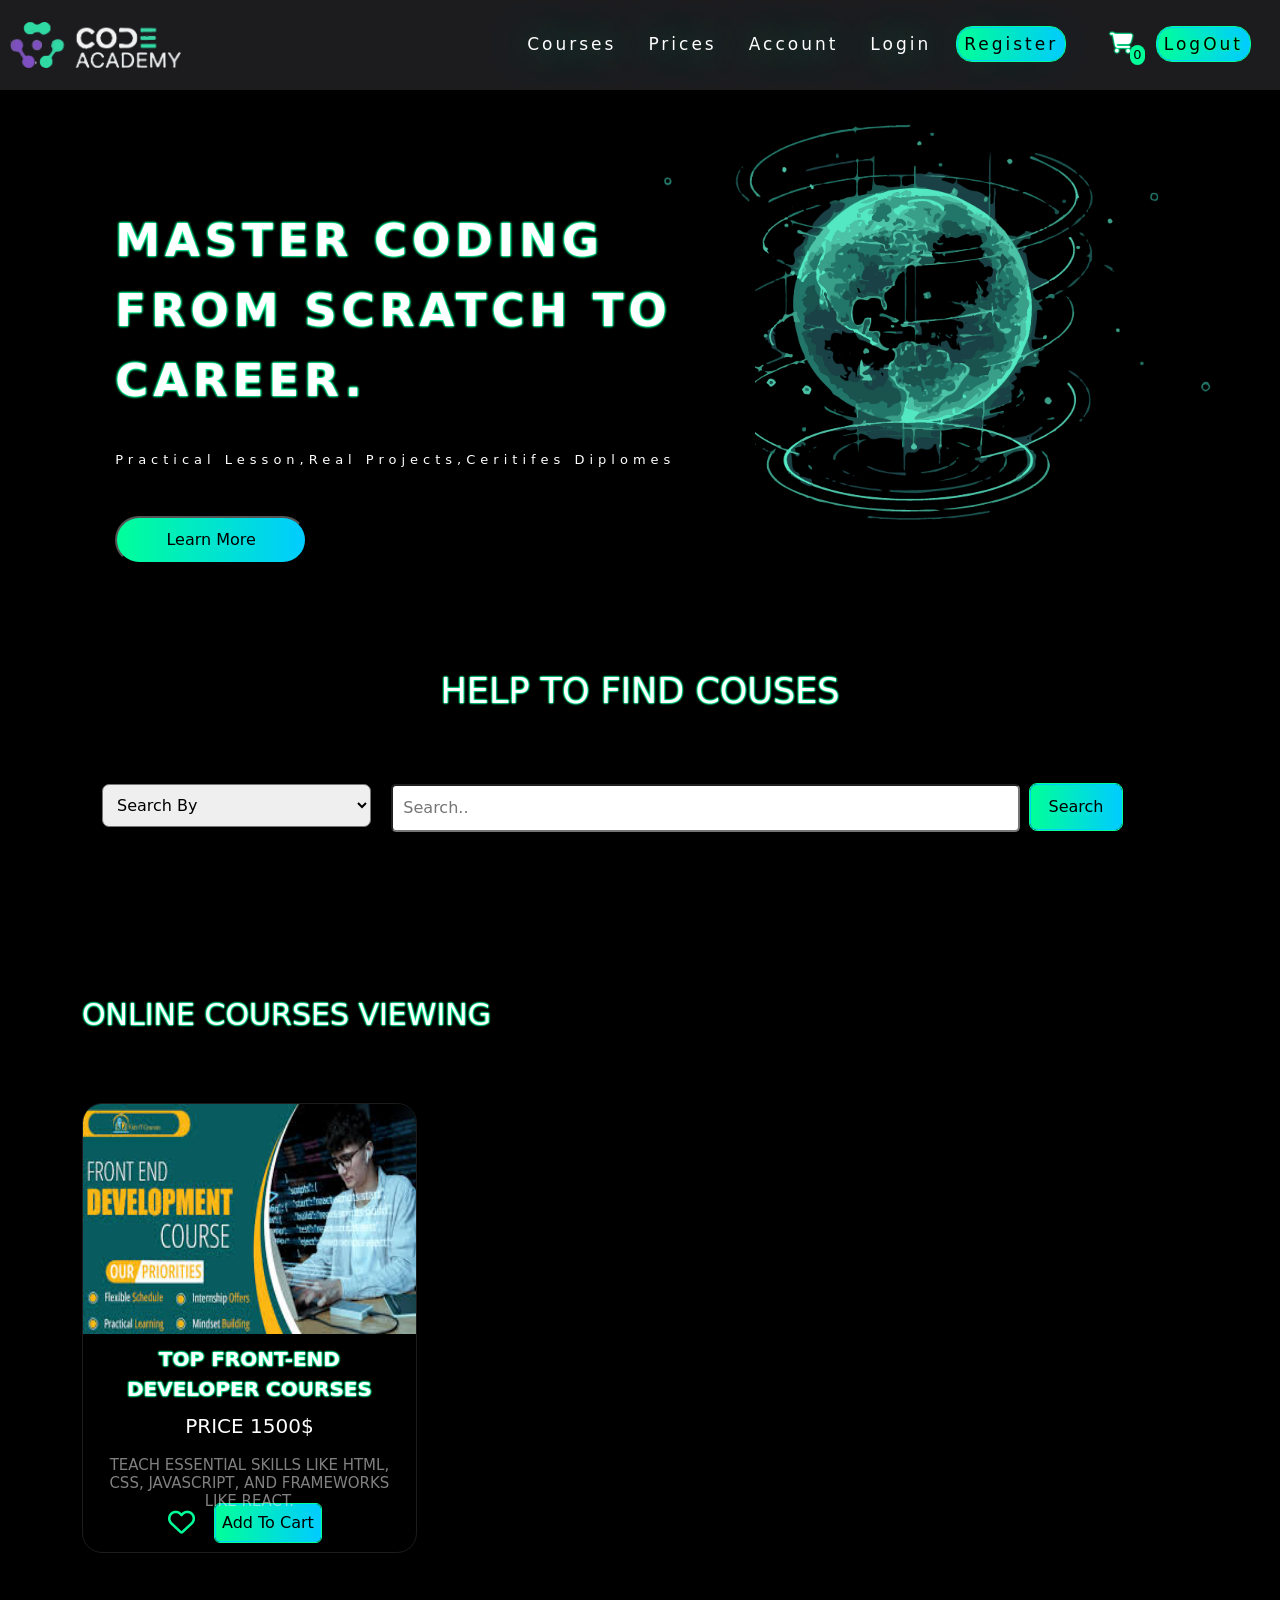
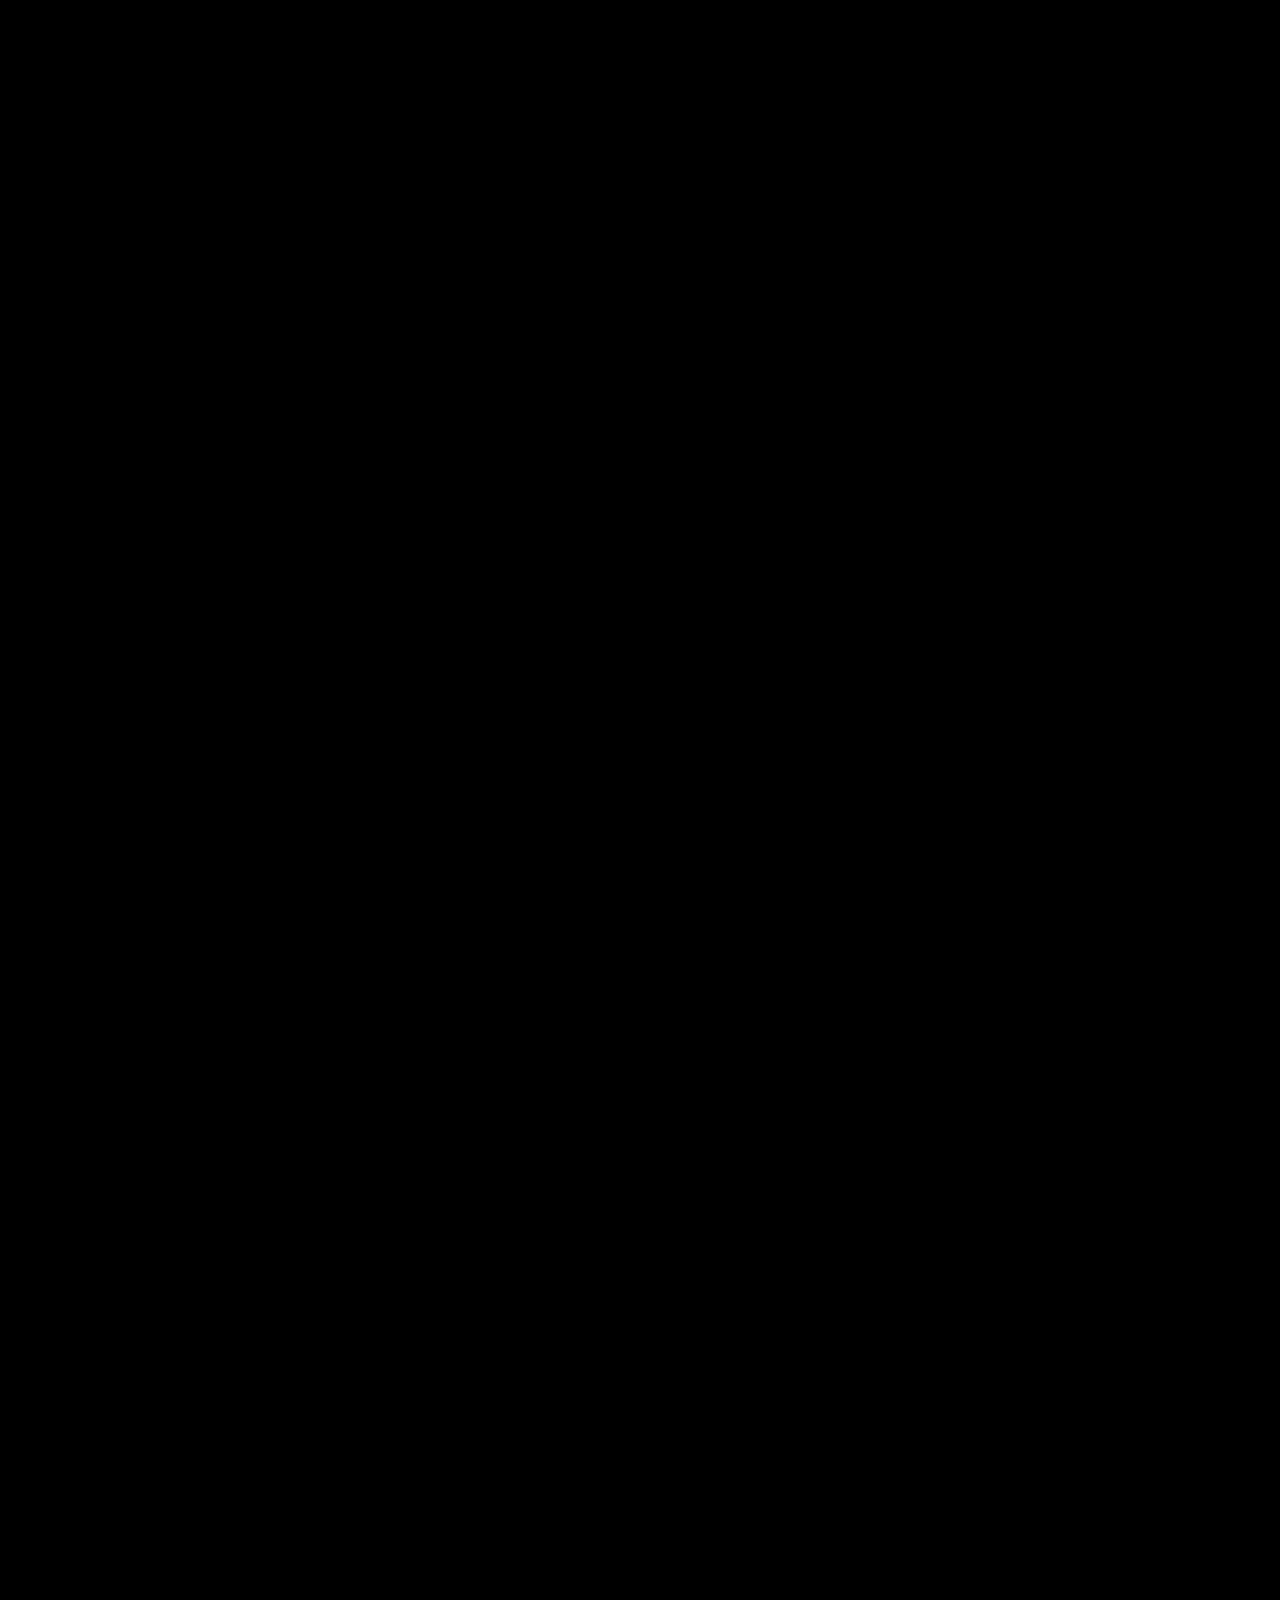
==== home1.html @ b43f4950 "Add files via upload" ====
<!DOCTYPE html>
<html lang="en">

<head>
    <meta charset="UTF-8">
    <meta name="viewport" content="width=device-width, initial-scale=1.0">
    <link rel="stylesheet" href="css/index.css">
    <link rel="stylesheet" href="css/all.css" />

    <link href="https://cdn.jsdelivr.net/npm/bootstrap@5.3.3/dist/css/bootstrap.min.css" rel="stylesheet">

    <title>code academy home</title>

</head>

<body>

    <div class="header content">
        <nav class="nav-head">
            <div class="img-head"><a href="index.html" target="_blank"><img src="Asset 1@72x.png" width="60%" /></a>
            </div>
            <div class="icon-login">
                <div id="courses"><a href="" target="_blank">courses</a></div>
                <div id="prices"><a href="" target="_blank">prices</a></div>

                <div id="acc"><a href="" target="_blank">account</a></div>
                <div id="in"><a href="login.html" target="_blank">Login</a></div>
                <div id="up"><a href="" target="_blank">Register</a></div>
            </div>

            <div id="user"><a href="" target="_blank"></a></div>
            <div class="sall">
                <i class="fas fa-shopping-cart"></i>
                <span id="num">0</span>
                        <div class="all">
                                               <div class="ux" style="text-align: center;color: black;font-size: 17px;">
                                                <!-- <div class="ui"> -->
                                                    <!-- <div class="tit-1"></div>
                                                    <div class="tit-pr"></div>
                                                    <div class="incres">
                                                        <div class="min"></div>
                                                        <p></p>
                                                                                                                <div class="plus"></div>

                                                    </div> -->
                                                <!-- </div> -->
                                             </div>

                            <a style="width: 20%;text-decoration: none;color: black;text-align: center;width: 100%;" href="favorite.html">View All Products</a>
                        </div>

            </div>
            <div id="log"><a href="home.html" target="_blank">LogOut</a></div>




        </nav>



    </div>
    <section class="one">
        <div class="nav-sec">
            <div class="title-section">
                <p style="
    text-shadow: 0 0 2px #00ff99 ,
        0 0 3px #00ff99,  0 0 2px #00ff99 ,
            0 0 3px #00ff99 ;background-color: black;
">master coding
                    from scratch to career.</p>
                <h5
                    style="text-transform: capitalize;font-weight: 200;font-size: 13px;background-color: black;padding-top: 20px;">
                    <a class="link2"
                        style="text-underline-offset: 7px;color: white;background-color: black;text-decoration:dashed;"
                        href="" target="_blank"> practical lesson,real projects,ceritifes diplomes</a></h5>
            </div>
            <button class="learn">Learn More</button>
        </div>
    </section>
    <section >
        <div class="container">
            <p style="      text-shadow: 0 0 2px #00ff99 ,
        0 0 2px #00ff99,  0 0 2px #00ff99 ,
            0 0 2px #00ff99 ;background-color: black;

" class="tit-nav"> help to find couses</p>
            <form action="">
                <div class="nav-two">

                    <div class="chose">
                        <select id="sel" name="sel">
                            <option hidden value="all">search by </option>
                            <option value="name">search by course name</option>
                            <option value="price">search by price</option>
                            <option value="description">search by description</option>
                        </select>
                    </div>
                    <div class="inp">
                        <input type="text" id="sear" class="search" name="search" placeholder="Search..">
                    </div>
                    <button class="sea">search</button>
                </div>
        </div>
        </form>
        <div class="container">
<div class="con-1">
            <p style="      text-shadow: 0 0 2px #00ff99 ,
            0 0 2px #00ff99,  0 0 2px #00ff99 ,
                0 0 2px #00ff99 ;background-color: black;
    
    " class="tit-nav2"> online courses viewing</p>

            <div class="parent">
                <div class="course1">
                    <img class="img" src="img1 fr.jpg" alt="">

                    <div class="des">
                        <b style="padding-bottom: 50px;">Top front-end developer courses</b>
                        <h5 style="padding: 10px;">price 1500$</h5>
                        <h5 style="font-size: 15px;opacity: 0.5;">teach essential skills like HTML, CSS, JavaScript, and
                            frameworks like React. </h5>
                    </div>
                    <div class="add to">
                        <i class="fa-regular fa-heart heart"></i>

                        <button class="favorite">Add To Cart</button>
                    </div>


                </div>
                <!-- <div class="course2">
                                        <img class="img" src="img2 ba.jpg" alt="">

        <div class="des">
            <b style="padding-bottom: 50px;"> top Back-End Developer courses</b>
            <h5 style="padding: 10px;">price 1800$</h5>
            <h5 style="font-size: 15px;opacity: 0.5;">
            focus on server-side languages like Python, Go, Node.js, and .NET
        </h5>
        </div>
                    <div class="add to">
                        <i class="fa-regular fa-heart"></i>
                    
                        <button class="favorite">Add To Cart</button>
                    </div>

        </div>
    <div class="course3">
                                                <img class="img" src="img3 flu.jpg" alt="">

    <div class="des">
        <b style="padding-bottom: 50px;">top Flutter courses</b>
        <h5 style="padding: 10px;">price 2500$</h5>
        <h5 style="font-size: 15px;opacity: 0.5;">Learn to build high-performance mobile apps with our free course on Flutter for beginners! </h5>
    </div>
                    <div class="add to">
                        <i class="fa-regular fa-heart"></i>
                    
                        <button class="favorite">Add To Cart</button>
                    </div>

    </div>
    <div class="course4">
                                                        <img class="img" src="img4 se.jpg" alt="">

    <div class="des">
        <b style="padding-bottom: 50px;">Cybersecurity courses</b>
        <h5 style="padding: 10px;">price 3000$</h5>
        <h5 style="font-size: 15px;opacity: 0.5;">Cybersecurity courses can help you learn network security, risk management, encryption techniques,
 </h5>
    </div>
                    <div class="add to">
                        <i class="fa-regular fa-heart"></i>
                    
                        <button class="favorite">Add To Cart</button>
                    </div>

    </div>
    <div class="course5">
                                                                <img class="img" src="img5 ai.jpg" alt="">

    <div class="des">
        <b style="padding-bottom: 50px;">AI Course Creator tool</b>
        <h5 style="padding: 10px;">price 2500$</h5>
        <h5 style="font-size: 15px;opacity: 0.5;">Create complete online courses with AI-generated lessons, quizzes, and visuals — ready to sell or publish anywhere.
    
 </h5>
    </div>
                    <div class="add to">
                        <i class="fa-regular fa-heart"></i>
                    
                        <button class="favorite">Add To Cart</button>
                    </div>

    </div>
    <div class="course6">
                                                                        <img class="img" src="img6 data.jpg" alt="">

    <div class="des">
        <b style="padding-bottom: 50px;">Top Data Analyst Course</b>
        <h5 style="padding: 10px;">price 1200$</h5>
        <h5 style="font-size: 15px;opacity: 0.5;">Get your Data Analytics career certificate with Grow with Google covering database management (SQL/NoSQL), API
 </h5>
    </div>
                    <div class="add to">
                        <i class="fa-regular fa-heart"></i>
                    
                        <button class="favorite">Add To Cart</button>
                    </div>

    </div>
    <div class="course7">
                                                                                <img class="img" src="img7 fi.jpg" alt="">

    <div class="des">
        <b style="padding-bottom: 50px;">Figma for UI and UX courses</b>
        <h5 style="padding: 10px;">price 2400$</h5>
        <h5 style="font-size: 15px;opacity: 0.5;">
            Discover the fundamentals of design with articles that cover the core principles, tools, and techniques every designer
        should know. 
    </h5>
    </div>
                    <div class="add to">
                        <i class="fa-regular fa-heart"></i>
                    
                        <button class="favorite">Add To Cart</button>
                    </div>

    </div>
    <div class="course8">
                                                                                        <img class="img" src="img graghic.jpg" alt="">

    <div class="des">
        <b style="padding-bottom: 50px;">Explore Graphic Design courses</b>
        <h5 style="padding: 10px;">price 2000$</h5>
        <h5 style="font-size: 15px;opacity: 0.5;">
            Master graphic design with our courses. Learn to create impactful visual communication and designs. Start your journey
 </h5>
    </div>
                    <div class="add to">
                        <i class="fa-regular fa-heart"></i>
                    
                        <button class="favorite">Add To Cart</button>
                    </div>

    </div>
    <div class="course9">
                                                                                                <img class="img" src="java img.jpg" alt="">

    <div class="des">
        <b style="padding-bottom: 50px;">Top java courses</b>
        <h5 style="padding: 10px;">price 3200$</h5>
        <h5 style="font-size: 15px;opacity: 0.5;">Learn to code in Java — a robust programming language used to create software, web and mobile apps, and more.
 </h5>
    </div>
                    <div class="add to">
                        <i class="fa-regular fa-heart"></i>
                    
                        <button class="favorite">Add To Cart</button>
                    </div>

    </div> -->

            </div>
        </div>
    </section>

    <script src="C:\Users\ZEUS CENTER\Documents\task120\js\index.js"></script>
        <script src="C:\Users\ZEUS CENTER\Documents\task120\js\help.js"></script>

    <script src="https://cdn.jsdelivr.net/npm/bootstrap@5.3.3/dist/js/bootstrap.bundle.min.js"></script>

</body>

</html>
---- css/index.css ----
* {
    box-sizing: border-box;
    padding: 0;
    margin: 0;
}

.one{
    background-color:#000000 ;
    background-image: url('Asset 1@72x.png');
    background-size: 60%;
overflow: hidden;

    background-position: center right;
    background-repeat: no-repeat;
        height: 70vh;
}
.container,section{
      background-color: rgb(0, 0, 0)
      
}
.container{
    width: 100%;
}
section {
    height: 300vh;}
input[type=text] {
    width: 100%;
    box-sizing: border-box;
    border-radius: 5px;
    font-size: 16px;
    background-color: white;
    background-position: 10px 10px;
    background-repeat: no-repeat;
    padding: 10px;
}
.nav-sec{
        display: flex;
            flex-flow: column nowrap;
            justify-content:center;
            align-items:left;
            height:300px;
            width: 50%;
          position: absolute;
          top: 30%;
          
          left:9%;
            background-color: #000000;
}
.nav-two{
            display: flex;
                flex-flow: row nowrap;
                padding: 20px;
                padding-top: 50px;
                justify-content: space-around;
                align-items: flex-start;
                width: 95%;
}
.chose{
    width: 30%;
            margin-right: 20px;
            border-radius: 7px;
}
.chose #sel,.sea,.search{
        text-transform: capitalize;
}
#sel{
    width: 100%;
                padding: 10px;

         
            border-radius: 7px;
}
#sel option{
        color: #ffffff;
    text-align: center;
    background-color: #000000;
}
.sea{
    width: 10%;
    padding: 10px;
        margin-left: 10px;
        text-transform: capitalize;
    border-radius: 7px;
        background: linear-gradient(90deg, #00ff99 0%, #00ccff 100%);
            color: #000000;
                border: 1px solid #00ccff;
                    outline: 1px solid #00ff99;

}
.sea:hover{
    color: #000000;
        background: linear-gradient(90deg, #ffffff 0%, #00ff99 100%);
}
.inp{
    width: 70%;
}
.tit-nav {
 text-align: center;
 padding-top: 35px;
 text-transform: uppercase;
    font-weight: 300;
                  width: 100%;
    font-size: 35px;
    color: white;
}
.tit-nav2 {
    text-align: left;
    padding-top: 70px;
    text-transform: uppercase;
    padding-bottom: 50px;
    font-weight: 300;
    width: 100%;
    font-size: 30px;
    color: white;
}

.title-section {
    color: white;
    background-color:black;
    text-transform: uppercase;
    font-weight:bold;

    line-height: 70px;
    letter-spacing: 5px;
    font-size: 45px;
            display: flex;
                flex-flow: column nowrap;
                justify-content: flex-end;
                align-items: left;
                height: 200px;
}
.title-section h5:hover{
    transform: scale(1.01);
}
.nav-head {
    background-color: #1c1c1f;
    width: 100%;
    padding: 10px;
    display: flex;
    align-items: center;
    flex-flow: row nowrap;
    height: 10%;
        box-shadow: (2px 2px 20px #00ff99);
    position: fixed;
    z-index: 57;
    top: 0;
    left: 0;
}

#in a,
#up a,
#log a,
#user,#acc a,#courses a,#prices a {
    text-decoration: none;
    font-size: 17px;
    letter-spacing: 3px;
    margin-right: 20px;
    text-transform: capitalize;
    color: #ffffff;
                        text-shadow: 0 0 2px #00ff99,
                                0 0 2px #00ff99, 0 0 2px #00ff99,
                                0 0 2px #00ff99;
}
#user{
        position: relative;
            animation-name: account;
            animation-delay: 0.5s;
            animation-play-state: running;
            animation-fill-mode: forwards;
            animation-direction: alternate;
            animation-iteration-count: infinite;
            animation-duration: 2s;
}
@keyframes account{
    0% {
        color: #ffffff;
        transform: scale(1);
    }

    100% {
        color:#00ff99;
        transform: scale(1.1);
    }}

.icon-login #in a,
.icon-login #up a ,.icon-login #acc a,.icon-login #courses a,
.icon-login #prices a{
    flex-basis: 10%;
                    text-shadow: 0 0 40px #00ff99;
    padding: 6px;
        border-radius: 15px;
    
}
#log a {
    flex-basis: 10%;
    padding: 6px;
    border-radius: 5px;
    border: 1px solid #00ccff;
    outline: 1px solid #00ff99;
    box-shadow: (2px 2px 20px #00ff99);

}

.icon-login #in a:hover,
.icon-login #up a,#log a,.icon-login #courses a:hover,.icon-login #prices a:hover,
.icon-login #acc a:hover{
    background: linear-gradient(90deg, #00ff99 0%, #00ccff 100%);
    color: #000000;
    border-radius: 15px;
        border: 1px solid #00ccff;
            outline: 1px solid #00ff99;
}

#log a:hover {
    border: 1px solid #00ccff;
    outline: 1px solid #00ff99;
}

.icon-login {
    display: flex;
    flex-flow: row nowrap;
    justify-content: right;
    text-decoration: none;
    align-items: center;
    flex-basis: 80%;
}
.img-head{
    position: relative;
    animation-name: logo;
    animation-delay: 10s;
    animation-fill-mode: forwards;
    animation-direction: alternate-reverse;
    animation-iteration-count: infinite;
    animation-duration: 15s;
    
    animation-timing-function: linear;
}
@keyframes logo{
    0% {
            left: 0px;
            top: 0px;
        }
                        50% {
                            left: 60px;
                            top: 0px;
                        }
    
        75% {
            left: -200px;
            top: 0px;
        }
                        100% {
                            left: 0px;
                            top: 0px;
                        }
    
        }
        .learn button{
            width: 100%;
            
        }

.learn{
    background: linear-gradient(90deg, #00ff99 0%, #00ccff 100%);
    color: #000000;
    width: 30%;
    margin-top: 40px;
    padding: 10px;
    border-radius: 30px;
}
.learn:hover {
    color:#000000;
        background: linear-gradient(90deg, #ffffff 0%, #00ff99 100%);
}
.con-1{
    margin-top: 70px;
}
.parent{
    display: flex;
    flex-flow: row wrap;
    justify-content: flex-start;
    align-items: flex-start;
    margin: auto;
    height: 200vh;
    width: 100%;
margin-top: 10px;
    background-color: rgb(0, 0, 0);
}
.course1,.course3,.course4,.course5,.course6,.course7,.course8,.course9,.course2{
    flex-basis: 30%;
    overflow: hidden;
    cursor: pointer;
    margin-right: 30px;
        border: 1px solid #1c1c1f;
        background-color: rgb(0, 0, 0);
    border-radius: 20px;
    height:450px;
}
.course1:hover,.course2:hover,.course3:hover,.course4:hover,.course5:hover,.course6:hover,.course7:hover,.course8:hover,.course9:hover{
transform: translatey(-10px);
        box-shadow: 0 4px 16px 0 #00ff99, 0 6px 20px 0 #00ccff;
}
.sall #num{
    color: #000000;
    background-color: #00ff99;
    border-radius:50px ;
    font-size: 13px;
    position: fixed;
    width: 1.2%;
    text-align: center;
    right: 135px;
    top: 5%;
}
.all{
width: 450%;
position: absolute;
top:150%;
padding: 10px;
display: none;
flex-flow: column nowrap;
justify-content: space-between;
align-items: center;
height: 1500%;
border-radius: 20px;
animation-name: border;
    animation-delay: 0.5s;
    animation-duration: 5s;
    animation-timing-function: linear;
    animation-direction: alternate-reverse;
    animation-fill-mode: forwards;
    animation-iteration-count: infinite;
right:-100px;

                    background-color: #1c1c1f;}
                 
@keyframes border {
    0%{border-top: 1px solid #00ccff;transform: scale(1.01);
        outline: 1px solid #00ff99;}
    25%{border-left: 1px solid #00ccff;transform: scale(1.01);
        outline: 1px solid #00ff99;}
    50%{border-bottom: 1px solid #00ccff;
        outline: 1px solid #00ff99;}
    75%{border-right: 1px solid #00ccff;
        outline: 1px solid #00ff99;}
    100%{border-top: 1px solid #00ccff;
        outline: 1px solid #00ff99;}
}
.all.show{
    display: flex;
}
.all a {
    color: #000;
    margin: 20px 15px;
    padding:7px;
    border-radius: 20px;
            background: linear-gradient(90deg, #00ff99 0%, #00ccff 100%);    color: #000000;
    text-align: center;
    text-decoration: none;
}
.all a:hover {
    color: #000;
    background: linear-gradient(90deg, #ffffff 0%,#00ff99  100%);
}
.sall {
    width: 5%;
    padding: 5px;
    position: relative;
}
.img{
    width: 100%;
    height: 230px;
}

.course1 .des,.course2 .des,
.course3 .des,.course4 .des,.course5 .des,.course6 .des,.course7 .des,.course8 .des,.course9 .des{
    font-size: 20px;
    padding: 10px;
    padding-top: 10px;
    height: 160px;
    background: none;
    text-align: center;
        text-transform: uppercase;
    color: rgb(255, 255, 255);
}
.des b{
    text-shadow: 0 0 2px #00ff99,
            0 0 2px #00ff99, 0 0 2px #00ff99,
            0 0 2px #00ff99
}
.add{
    display: flex;
    flex-flow: row;
    justify-content: center;
    align-items: center;
}
.add .favorite {
    padding: 6px;
        background: linear-gradient(90deg, #00ff99 0%, #00ccff 100%);
            color: #000000;
            border-radius: 5px;
            margin: 10px;
            border: 1px solid #00ccff;
            outline: 1px solid #00ff99;
}
.add .favorite:hover {
    color: #000;
        background: linear-gradient(90deg, #ffffff 0%, #00ff99 100%);
    border: 1px solid #00ccff;
    outline: 1px solid #00ff99;
}
.heart,.fa-regular {
    font-size: 27px;
    margin-right: 10px;
    cursor: pointer;
    transition: 0.1s linear;
        color: #00ff99;
}

.heart.active {
    color: #00ff99;
    transform: scale(1.1);

}
.fa-shopping-cart{
        font-size: 20px;
            text-shadow: 0 0 2px #00ff99,
                    0 0 2px #00ff99, 0 0 2px #00ff99,
                    0 0 2px #00ff99;
                    color: white;
            cursor: pointer;
}

.tit-1,
.tit-pr {
        width: 40%;
                            color: #ffffff;
                        background-color: rgb(0, 0, 0);
            height:50%;
}
.tit-pr{
    align-content:flex-start;
    white-space: wrap;
}
.tit-1{
        align-content: flex-start;
}

.incres {
    width: 100%;
        display: flex;
            flex-flow: row nowrap;
            height: fit-content;
                                background-color: rgb(0, 0, 0);
            justify-content: start;
            align-items: center;
}
.incres p{
                        color: #ffffff;
                            width: 10%;
                            margin-top: 20px;
                            text-align: center;
}
.ui{
    width: 100%;
        display: flex;
        height:fit-content;
                        border: 1px solid black;
        border-radius: 10px;
        flex-flow: row wrap;
        background-color: #000;
        
        margin-bottom: 10px;
        justify-content: space-around;
        align-items: center;
}
.ux{
            width: 100%;
                display: flex;
                height: fit-content;
                    background-color: #1c1c1f;
                flex-flow: row wrap;
                        overflow-y: scroll;
                justify-content: center;
                align-items: center;
}
.ux::-webkit-scrollbar-thumb,.ux::-webkit-scrollbar{
    background-color: #000;
    width: 12px;
}
.min,.plus{
    width: 10%;
    margin: 10px;
                color: #ffffff;
                    border-radius: 5px;
                    height: 10%;
                        border: 1px solid #00ccff;
                            outline: 1px solid #00ff99;
}
.min:hover,
.plus:hover {
            background: linear-gradient(90deg, #00ff99 0%, #00ccff 100%);
                color: #000000;
        cursor: pointer;
}
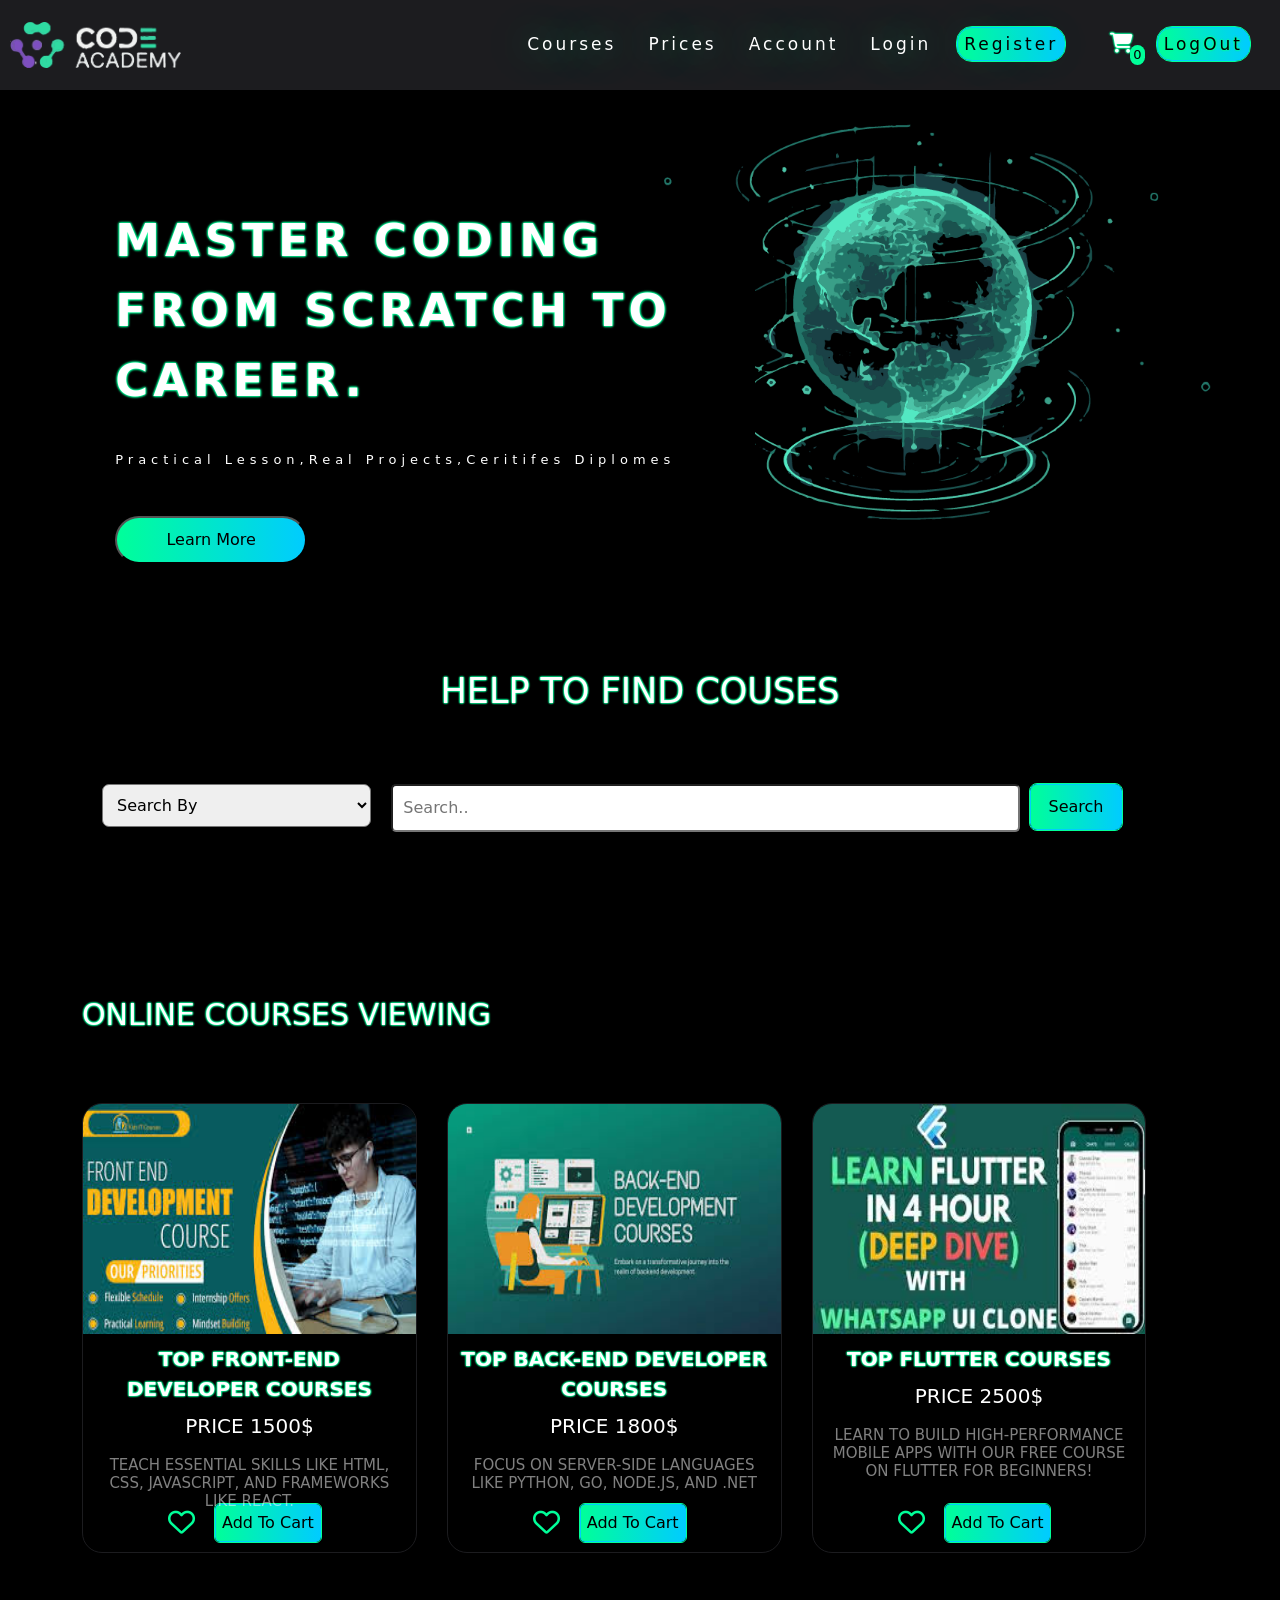
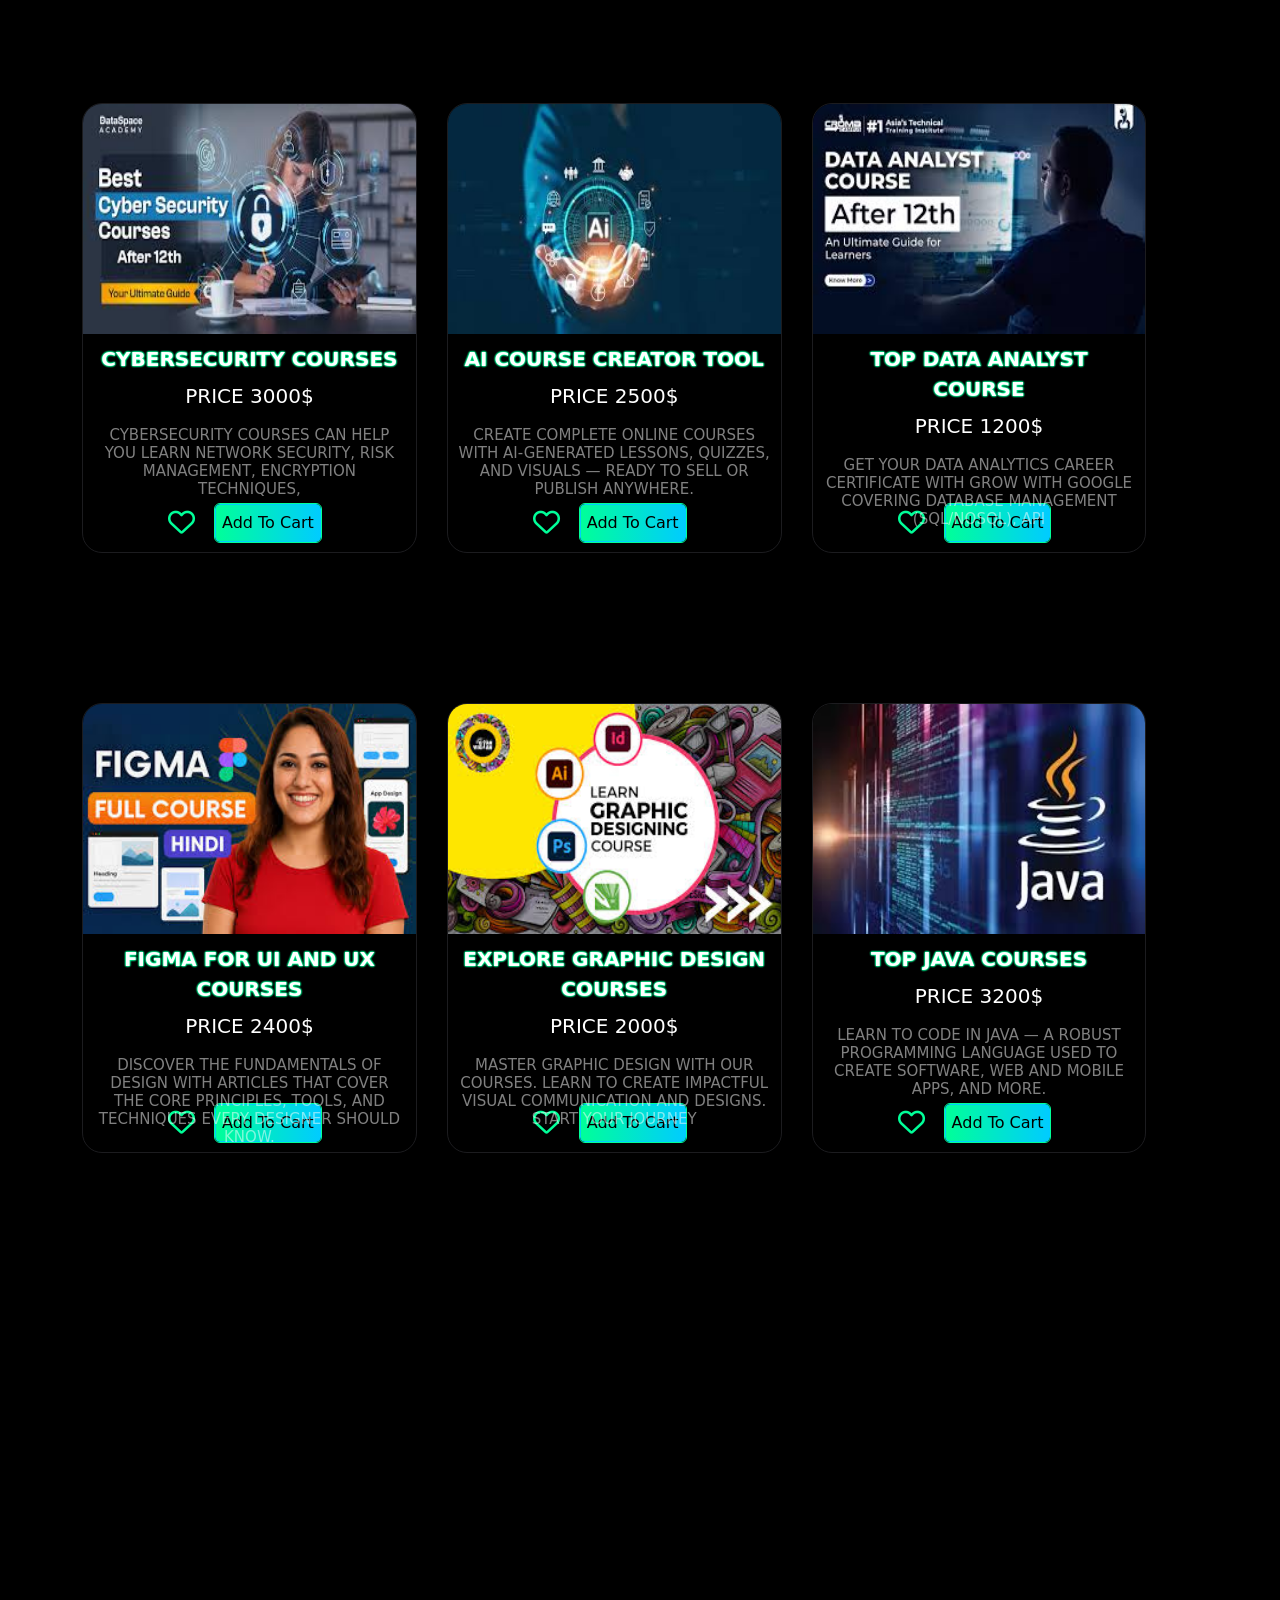
==== commit 879e127b: "Add files via upload" ====
--- a/home1.html
+++ b/home1.html
@@ -129,7 +129,7 @@
 
 
                 </div>
-                <!-- <div class="course2">
+                <div class="course2">
                                         <img class="img" src="img2 ba.jpg" alt="">
 
         <div class="des">
@@ -260,13 +260,13 @@
                         <button class="favorite">Add To Cart</button>
                     </div>
 
-    </div> -->
+    </div>
 
             </div>
         </div>
     </section>
 
-    <script src="C:\Users\ZEUS CENTER\Documents\task120\js\index.js"></script>
+    <script src="C:\Users\ZEUS CENTER\Documents\task120\js\home1.js"></script>
         <script src="C:\Users\ZEUS CENTER\Documents\task120\js\help.js"></script>
 
     <script src="https://cdn.jsdelivr.net/npm/bootstrap@5.3.3/dist/js/bootstrap.bundle.min.js"></script>
